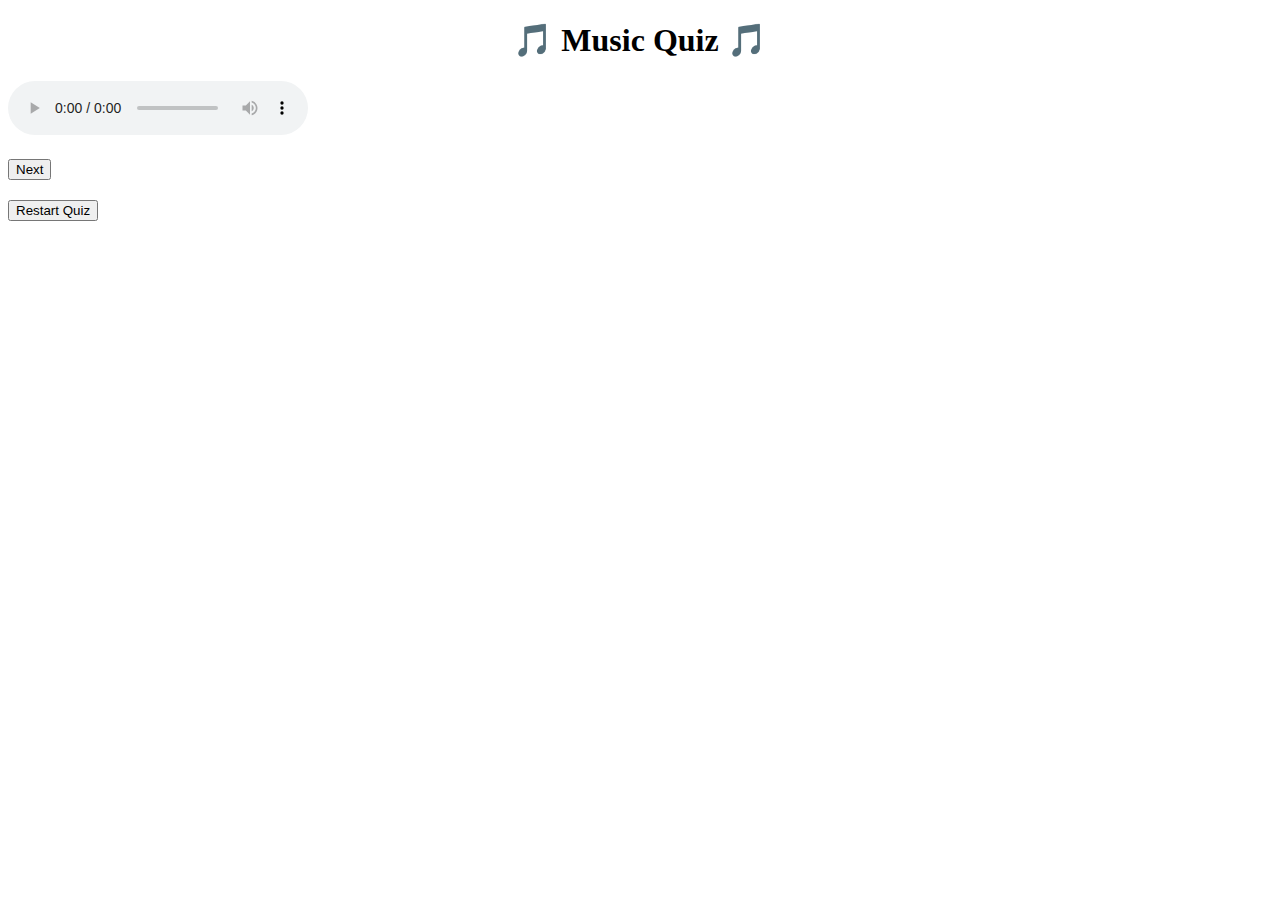
==== Index.html @ 2b3af980 "Add files via upload" ====
<!DOCTYPE html>
<html lang="en">
<head>
  <meta charset="UTF-8">
  <meta name="viewport" content="width=device-width, initial-scale=1.0">
  <title>Music Quiz</title>
  <link rel="stylesheet" href="style.css">
</head>
<body>
  <div id="quiz-container">
    <h1 style="text-align:center;">🎵 Music Quiz 🎵</h1>
    <div id="question-container">
      <audio id="audio" controls></audio>
      <h2 id="question"></h2>
      <div id="choices"></div>
    </div>
    <button id="next-btn">Next</button>
    <div id="result-container" class="hidden">
      <h2 id="final-score"></h2>
      <button id="restart-btn">Restart Quiz</button>
    </div>
  </div>
  <script src="script.js"></script>
</body>
</html>
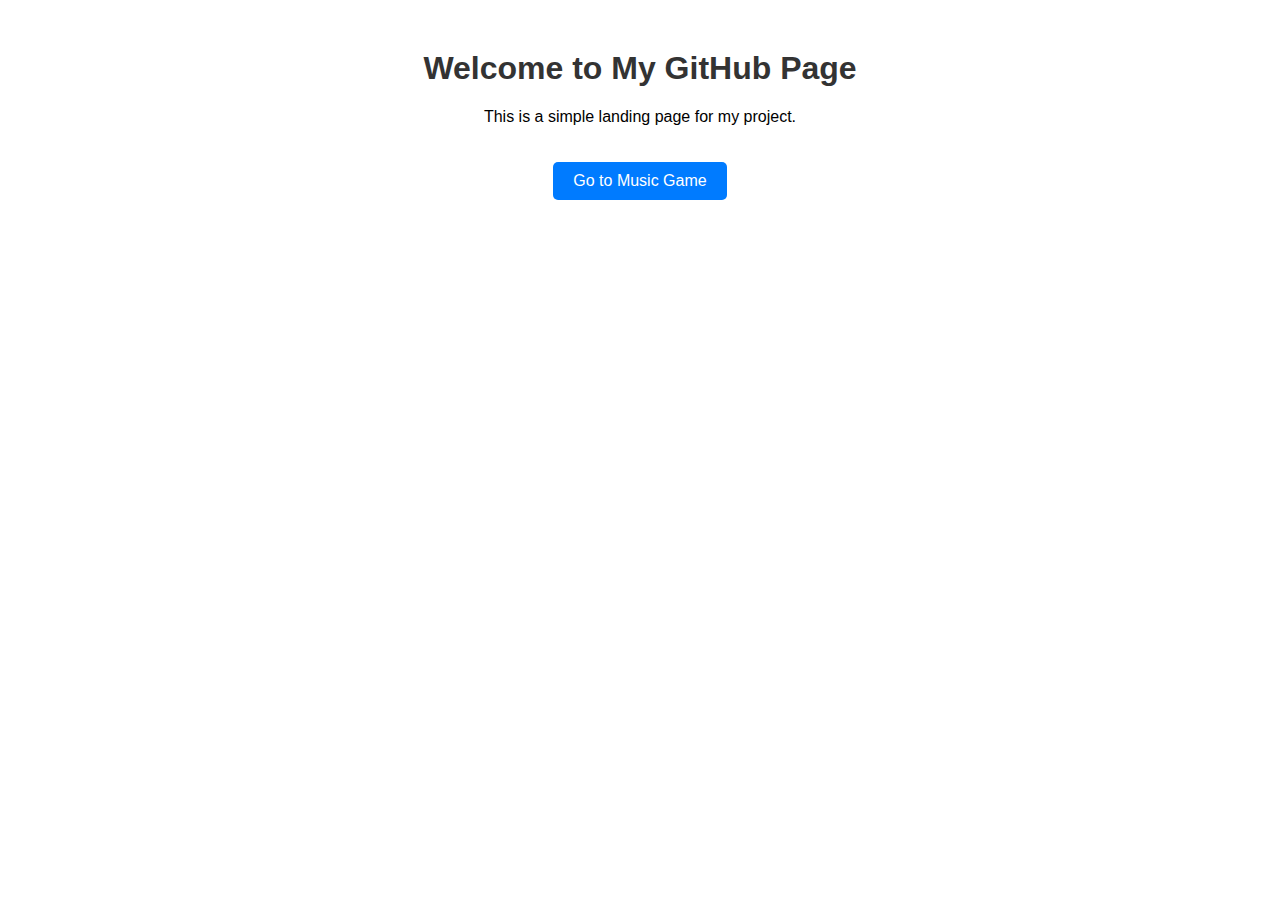
==== commit 206eb06a: "Update Index.html" ====
--- a/Index.html
+++ b/Index.html
@@ -1,25 +1,35 @@
 <!DOCTYPE html>
 <html lang="en">
 <head>
-  <meta charset="UTF-8">
-  <meta name="viewport" content="width=device-width, initial-scale=1.0">
-  <title>Music Quiz</title>
-  <link rel="stylesheet" href="style.css">
+    <meta charset="UTF-8">
+    <meta name="viewport" content="width=device-width, initial-scale=1.0">
+    <title>My GitHub Page</title>
+    <style>
+        body {
+            font-family: Arial, sans-serif;
+            text-align: center;
+            margin: 50px;
+        }
+        h1 {
+            color: #333;
+        }
+        a {
+            display: inline-block;
+            margin-top: 20px;
+            padding: 10px 20px;
+            background-color: #007BFF;
+            color: white;
+            text-decoration: none;
+            border-radius: 5px;
+        }
+        a:hover {
+            background-color: #0056b3;
+        }
+    </style>
 </head>
 <body>
-  <div id="quiz-container">
-    <h1 style="text-align:center;">🎵 Music Quiz 🎵</h1>
-    <div id="question-container">
-      <audio id="audio" controls></audio>
-      <h2 id="question"></h2>
-      <div id="choices"></div>
-    </div>
-    <button id="next-btn">Next</button>
-    <div id="result-container" class="hidden">
-      <h2 id="final-score"></h2>
-      <button id="restart-btn">Restart Quiz</button>
-    </div>
-  </div>
-  <script src="script.js"></script>
+    <h1>Welcome to My GitHub Page</h1>
+    <p>This is a simple landing page for my project.</p>
+    <a href="music_game.html">Go to Music Game</a>
 </body>
 </html>
